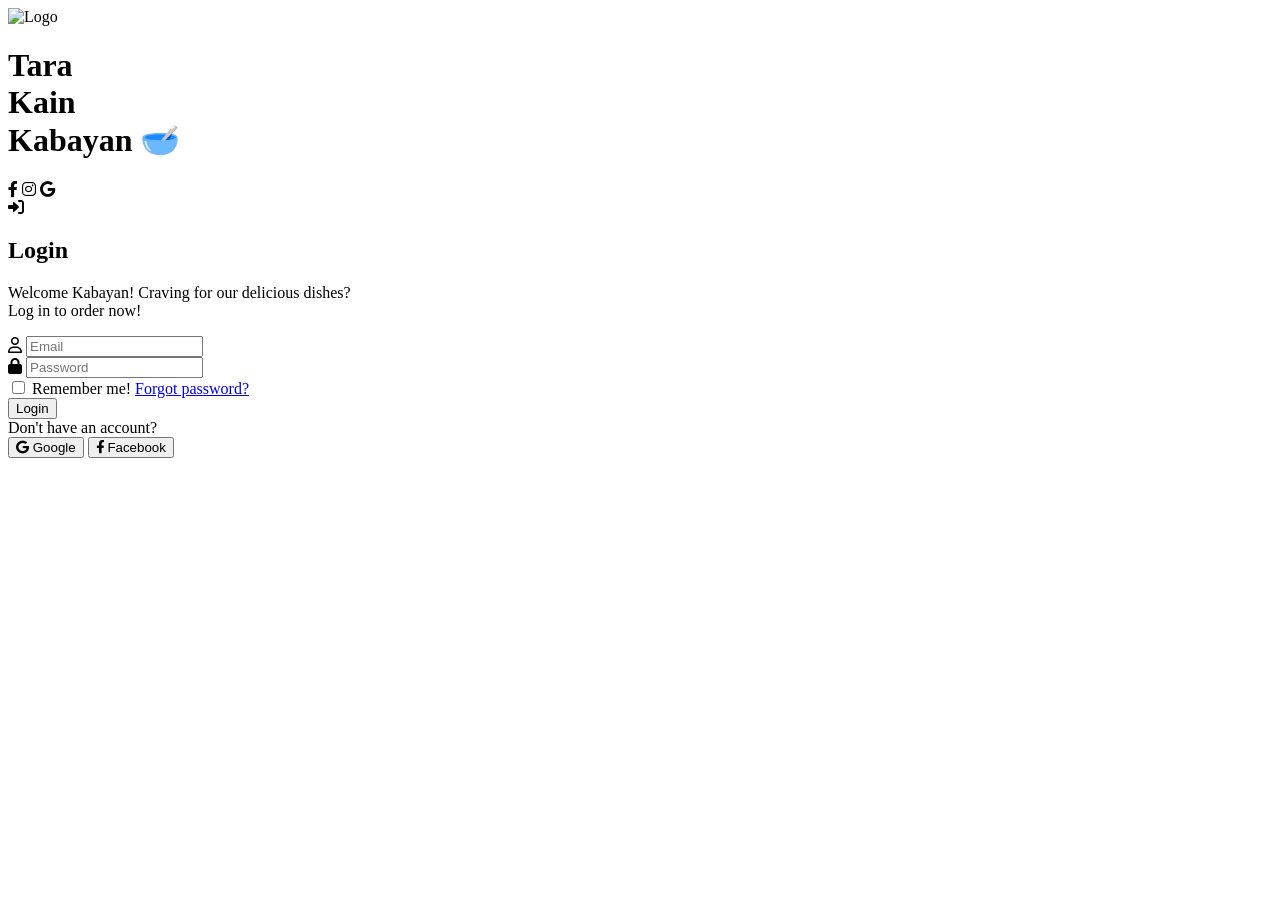
==== login.html @ 8eeb742b "Create login.html" ====
<!DOCTYPE html>
<html lang="en">
<head>
    <meta charset="UTF-8">
    <meta name="viewport" content="width=device-width, initial-scale=1.0">
    <title>Login - Kabayan</title>
    <link href="https://fonts.googleapis.com/css2?family=Poppins:wght@300;400;600;700&display=swap" rel="stylesheet">
    <link rel="stylesheet" href="https://cdnjs.cloudflare.com/ajax/libs/font-awesome/6.0.0/css/all.min.css">
    <link rel="stylesheet" href="login.css">
</head>
<body>

    <div class="login-container">
        <div class="left-panel">
            <div class="brand-top">
                <img src="logo.png" alt="Logo" class="logo">
            </div>
            <div class="brand-content">
                <h1 class="brand-text">Tara<br>Kain<br>Kabayan <span class="bowl-icon">🥣</span></h1>
            </div>
            <div class="social-icons-bottom">
                <i class="fab fa-facebook-f"></i>
                <i class="fab fa-instagram"></i>
                <i class="fab fa-google"></i>
            </div>
        </div>

        <div class="right-panel">
            <div class="overlay">
                <div class="login-form-box">
                    <div class="login-header">
                        <div class="login-icon">
                            <i class="fas fa-sign-in-alt"></i>
                        </div>
                        <h2>Login</h2>
                        <p class="welcome-text">Welcome Kabayan! Craving for our delicious dishes? <br> Log in to order now!</p>
                    </div>

                    <form action="login.php" method="POST" class="login-form">
                        <div class="input-field">
                            <i class="far fa-user"></i>
                            <input type="email" name="email" placeholder="Email" required>
                        </div>
                        <div class="input-field">
                            <i class="fas fa-lock"></i>
                            <input type="password" name="password" placeholder="Password" required>
                        </div>

                        <div class="form-options">
                            <label><input type="checkbox"> Remember me!</label>
                            <a href="#" class="forgot-link">Forgot password?</a>
                        </div>

                        <button type="submit" name="login_btn" class="btn-login">Login</button>
                    </form>

                    <div class="signup-divider">
                        <span>Don't have an account?</span>
                    </div>

                    <div class="social-login">
                        <button class="btn-alt google"><i class="fab fa-google"></i> Google</button>
                        <button class="btn-alt facebook"><i class="fab fa-facebook-f"></i> Facebook</button>
                    </div>
                </div>
            </div>
        </div>
    </div>

</body>
</html>
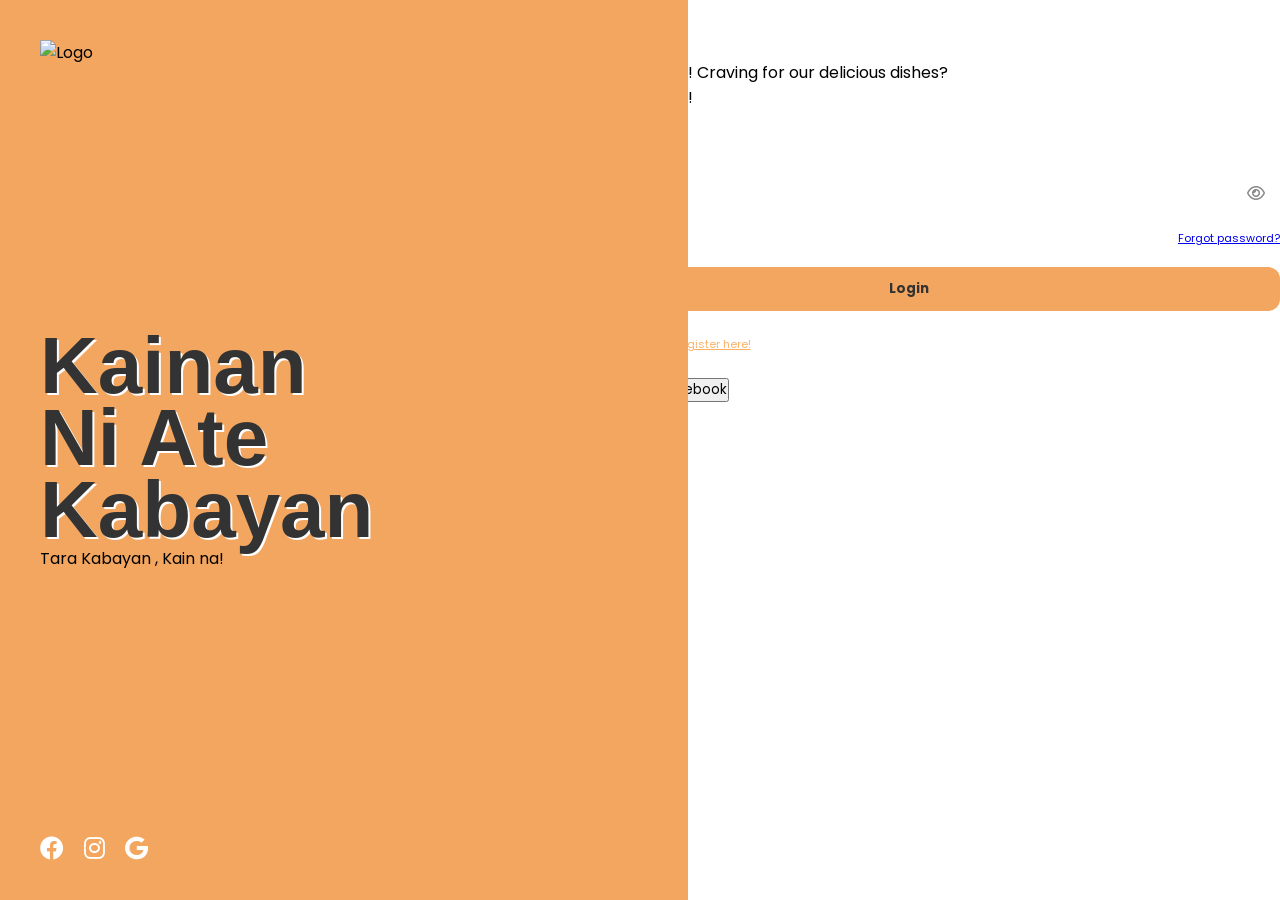
==== commit fb81d79a: "Update login.html" ====
--- a/login.html
+++ b/login.html
@@ -3,69 +3,164 @@
 <head>
     <meta charset="UTF-8">
     <meta name="viewport" content="width=device-width, initial-scale=1.0">
-    <title>Login - Kabayan</title>
-    <link href="https://fonts.googleapis.com/css2?family=Poppins:wght@300;400;600;700&display=swap" rel="stylesheet">
+    <title>Login - Kainan ni Ate Kabayan</title>
+    
+    <link href="https://fonts.googleapis.com/css2?family=Poppins:wght@300;400;600;700;800&display=swap" rel="stylesheet">
     <link rel="stylesheet" href="https://cdnjs.cloudflare.com/ajax/libs/font-awesome/6.0.0/css/all.min.css">
+    
     <link rel="stylesheet" href="login.css">
+
+    <script src="https://www.google.com/recaptcha/api.js" async defer></script>
+    <script src="https://accounts.google.com/gsi/client" async defer></script>
+    <script async defer crossorigin="anonymous" src="https://connect.facebook.net/en_US/sdk.js"></script>
 </head>
 <body>
 
+    <div id="g_id_onload"
+         data-client_id="47612712308-8rh4nfkq5s74rkova2pe60h9p8en2jmb.apps.googleusercontent.com"
+         data-context="signin"
+         data-callback="handleCredentialResponse"
+         data-auto_prompt="false">
+    </div>
+
     <div class="login-container">
+        
         <div class="left-panel">
-            <div class="brand-top">
-                <img src="logo.png" alt="Logo" class="logo">
+            <div class="logo-box">
+                <img src="logo.png" alt="Logo">
             </div>
-            <div class="brand-content">
-                <h1 class="brand-text">Tara<br>Kain<br>Kabayan <span class="bowl-icon">🥣</span></h1>
+            
+            <div class="brand-text-wrapper">
+                <h1 class="brand-text">Kainan<br>Ni Ate<br>Kabayan</h1>
+                <p class="sub-brand-text">Tara Kabayan , Kain na!</p>
             </div>
+            
             <div class="social-icons-bottom">
-                <i class="fab fa-facebook-f"></i>
+                <i class="fab fa-facebook"></i>
                 <i class="fab fa-instagram"></i>
                 <i class="fab fa-google"></i>
             </div>
         </div>
 
         <div class="right-panel">
-            <div class="overlay">
-                <div class="login-form-box">
-                    <div class="login-header">
-                        <div class="login-icon">
-                            <i class="fas fa-sign-in-alt"></i>
-                        </div>
-                        <h2>Login</h2>
-                        <p class="welcome-text">Welcome Kabayan! Craving for our delicious dishes? <br> Log in to order now!</p>
-                    </div>
+            
+            <div class="login-icon-box">
+                <i class="fas fa-sign-in-alt"></i>
+            </div>
+            <h2 class="form-heading">Login</h2>
+            <p class="form-subheading">Welcome Kabayan! Craving for our delicious dishes?<br>Log in to order now!</p>
 
-                    <form action="login.php" method="POST" class="login-form">
-                        <div class="input-field">
-                            <i class="far fa-user"></i>
-                            <input type="email" name="email" placeholder="Email" required>
-                        </div>
-                        <div class="input-field">
-                            <i class="fas fa-lock"></i>
-                            <input type="password" name="password" placeholder="Password" required>
-                        </div>
+            <form action="login.php" method="POST" class="login-form" id="mainLoginForm">
+                <div class="input-field">
+                    <i class="far fa-user"></i>
+                    <input type="email" name="email" placeholder="Email" required>
+                </div>
+                
+                <div class="input-field">
+                    <i class="fas fa-lock"></i>
+                    <input type="password" name="password" id="login-pass" placeholder="Password" required>
+                    <i class="far fa-eye toggle-eye" onclick="togglePass('login-pass')"></i>
+                </div>
 
-                        <div class="form-options">
-                            <label><input type="checkbox"> Remember me!</label>
-                            <a href="#" class="forgot-link">Forgot password?</a>
-                        </div>
+                <div class="form-options">
+                    <label style="display: flex; align-items: center; gap: 5px; cursor: pointer;">
+                        <input type="checkbox"> Remember me!
+                    </label>
+                    <a href="forgot_password.php">Forgot password?</a>
+                </div>
 
-                        <button type="submit" name="login_btn" class="btn-login">Login</button>
-                    </form>
+                <div class="recaptcha-wrapper">
+                    <div class="g-recaptcha" data-sitekey="6LckqpwsAAAAAAdyj6bFeopEaj80stQkJ_RIHeQQ"></div>
+                </div>
 
-                    <div class="signup-divider">
-                        <span>Don't have an account?</span>
-                    </div>
+                <button type="submit" name="login_btn" class="btn-login">Login</button>
+                
+                <div class="signup-divider">
+                    <span>Don't have an account? <a href="createacc.html" style="color:#fcb063;">Register here!</a></span>
+                </div>
 
-                    <div class="social-login">
-                        <button class="btn-alt google"><i class="fab fa-google"></i> Google</button>
-                        <button class="btn-alt facebook"><i class="fab fa-facebook-f"></i> Facebook</button>
-                    </div>
+                <div class="social-login">
+                    <button type="button" class="btn-social-pill" onclick="googleCustomLogin()">
+                        <img src="https://upload.wikimedia.org/wikipedia/commons/5/53/Google_%22G%22_Logo.svg" class="social-icon-img" alt="G">
+                        Google
+                    </button>
+                    
+                    <button type="button" class="btn-social-pill" onclick="fbLogin()">
+                        <i class="fab fa-facebook" style="color:#1877F2; font-size: 16px;"></i>
+                        Facebook
+                    </button>
                 </div>
-            </div>
+            </form>
+
+            <form id="google-login-form" action="login.php" method="POST" style="display:none;">
+                <input type="hidden" name="google_login" value="1">
+                <input type="hidden" name="credential" id="google-credential">
+                <input type="hidden" name="g-recaptcha-response" id="google-recaptcha-response">
+            </form>
+            <form id="fb-login-form" action="login.php" method="POST" style="display:none;">
+                <input type="hidden" name="fb_login" value="1">
+                <input type="hidden" name="fb_email" id="fb-email">
+                <input type="hidden" name="fb_name" id="fb-name">
+                <input type="hidden" name="g-recaptcha-response" id="fb-recaptcha-response">
+            </form>
         </div>
     </div>
 
+    <script>
+        function checkRecaptcha() {
+            const response = grecaptcha.getResponse();
+            if (response.length == 0) {
+                alert("Paki-tsek muna ang 'I'm not a robot' box.");
+                return false;
+            }
+            return response;
+        }
+
+        document.getElementById("mainLoginForm").addEventListener("submit", function(e) {
+            if (!checkRecaptcha()) e.preventDefault(); 
+        });
+
+        function googleCustomLogin() {
+            if (!checkRecaptcha()) return;
+            google.accounts.id.prompt((notification) => {
+                if (notification.isNotDisplayed() || notification.isSkippedMoment()) {
+                    alert("Please allow Google popups to sign in.");
+                }
+            });
+        }
+
+        function handleCredentialResponse(response) {
+            const token = checkRecaptcha();
+            if (token) {
+                document.getElementById('google-credential').value = response.credential;
+                document.getElementById('google-recaptcha-response').value = token;
+                document.getElementById('google-login-form').submit();
+            }
+        }
+
+        window.fbAsyncInit = function() {
+            FB.init({ appId: '3396938717141397', cookie: true, xfbml: true, version: 'v18.0' });
+        };
+
+        function fbLogin() {
+            const token = checkRecaptcha();
+            if (!token) return;
+            FB.login(function(response) {
+                if (response.status === 'connected') {
+                    FB.api('/me', {fields: 'name,email'}, function(userData) {
+                        document.getElementById('fb-email').value = userData.email;
+                        document.getElementById('fb-name').value = userData.name;
+                        document.getElementById('fb-recaptcha-response').value = token;
+                        document.getElementById('fb-login-form').submit();
+                    });
+                }
+            }, {scope: 'public_profile,email'});
+        }
+
+        function togglePass(id) {
+            const x = document.getElementById(id);
+            x.type = x.type === "password" ? "text" : "password";
+        }
+    </script>
 </body>
 </html>
--- a/login.css
+++ b/login.css
@@ -0,0 +1,164 @@
+* {
+    margin: 0;
+    padding: 0;
+    box-sizing: border-box;
+    font-family: 'Poppins', sans-serif;
+}
+
+body, html {
+    height: 100%;
+    overflow: hidden;
+}
+
+.login-container {
+    display: flex;
+    width: 100%;
+    height: 100vh;
+}
+
+/* LEFT SIDE */
+.left-panel {
+    flex: 0.45;
+    background-color: #f3a65f;
+    display: flex;
+    flex-direction: column;
+    justify-content: space-between;
+    padding: 40px;
+    z-index: 2;
+}
+
+.logo { width: 60px; }
+
+.brand-text {
+    font-size: 5rem;
+    font-weight: 800;
+    line-height: 0.9;
+    color: #333;
+    text-shadow: 2px 2px white;
+}
+
+.bowl-icon { font-size: 3rem; vertical-align: middle; }
+
+.social-icons-bottom {
+    display: flex;
+    gap: 20px;
+    font-size: 24px;
+    color: white;
+}
+
+/* RIGHT SIDE (With Curve) */
+.right-panel {
+    flex: 0.55;
+    background: url('restaurant-bg.jpg') center/cover no-repeat;
+    position: relative;
+    /* Eto yung magic para sa curve divider */
+    clip-path: ellipse(100% 115% at 100% 50%);
+    margin-left: -150px; 
+}
+
+.overlay {
+    background: rgba(0, 0, 0, 0.4); /* Dark transparency */
+    height: 100%;
+    width: 100%;
+    display: flex;
+    justify-content: center;
+    align-items: center;
+    padding-left: 150px; /* Offset para sa clip-path */
+}
+
+.login-form-box {
+    width: 100%;
+    max-width: 400px;
+    text-align: center;
+    color: white;
+}
+
+.login-icon {
+    background: #f3a65f;
+    width: 60px;
+    height: 60px;
+    border-radius: 15px;
+    display: flex;
+    justify-content: center;
+    align-items: center;
+    margin: 0 auto 15px;
+    font-size: 24px;
+}
+
+.welcome-text { font-size: 11px; margin: 10px 0 25px; opacity: 0.9; }
+
+/* INPUT STYLES */
+.input-field {
+    background: white;
+    border-radius: 12px;
+    margin-bottom: 15px;
+    display: flex;
+    align-items: center;
+    padding: 0 15px;
+}
+
+.input-field i { color: #888; }
+.input-field input {
+    border: none;
+    padding: 12px;
+    width: 100%;
+    outline: none;
+    font-size: 14px;
+    border-radius: 12px;
+}
+
+.form-options {
+    display: flex;
+    justify-content: space-between;
+    font-size: 11px;
+    margin-bottom: 20px;
+}
+.forgot-link { color: white; text-decoration: none; }
+
+.btn-login {
+    width: 100%;
+    padding: 12px;
+    border-radius: 12px;
+    border: none;
+    background-color: #f3a65f;
+    color: #333;
+    font-weight: 700;
+    cursor: pointer;
+    transition: 0.3s;
+}
+
+/* SOCIAL BUTTONS */
+.signup-divider {
+    margin: 25px 0;
+    font-size: 11px;
+    position: relative;
+}
+.signup-divider::before, .signup-divider::after {
+    content: ""; position: absolute; top: 50%; width: 25%; height: 1px; background: rgba(255,255,255,0.5);
+}
+.signup-divider::before { left: 0; } .signup-divider::after { right: 0; }
+
+.social-login { display: flex; gap: 15px; }
+.btn-alt {
+    flex: 1;
+    padding: 10px;
+    border: 1.5px solid white;
+    border-radius: 20px;
+    background: transparent;
+    color: white;
+    font-size: 12px;
+    cursor: pointer;
+    display: flex;
+    align-items: center;
+    justify-content: center;
+    gap: 8px;
+}
+
+/* RESPONSIVE */
+@media (max-width: 900px) {
+    .login-container { flex-direction: column; overflow-y: auto; }
+    .right-panel { clip-path: none; margin-left: 0; flex: 1; }
+    .overlay { padding-left: 0; padding: 40px 20px; }
+    .left-panel { flex: none; height: auto; padding: 40px 20px; }
+    .brand-text { font-size: 3rem; }
+}
